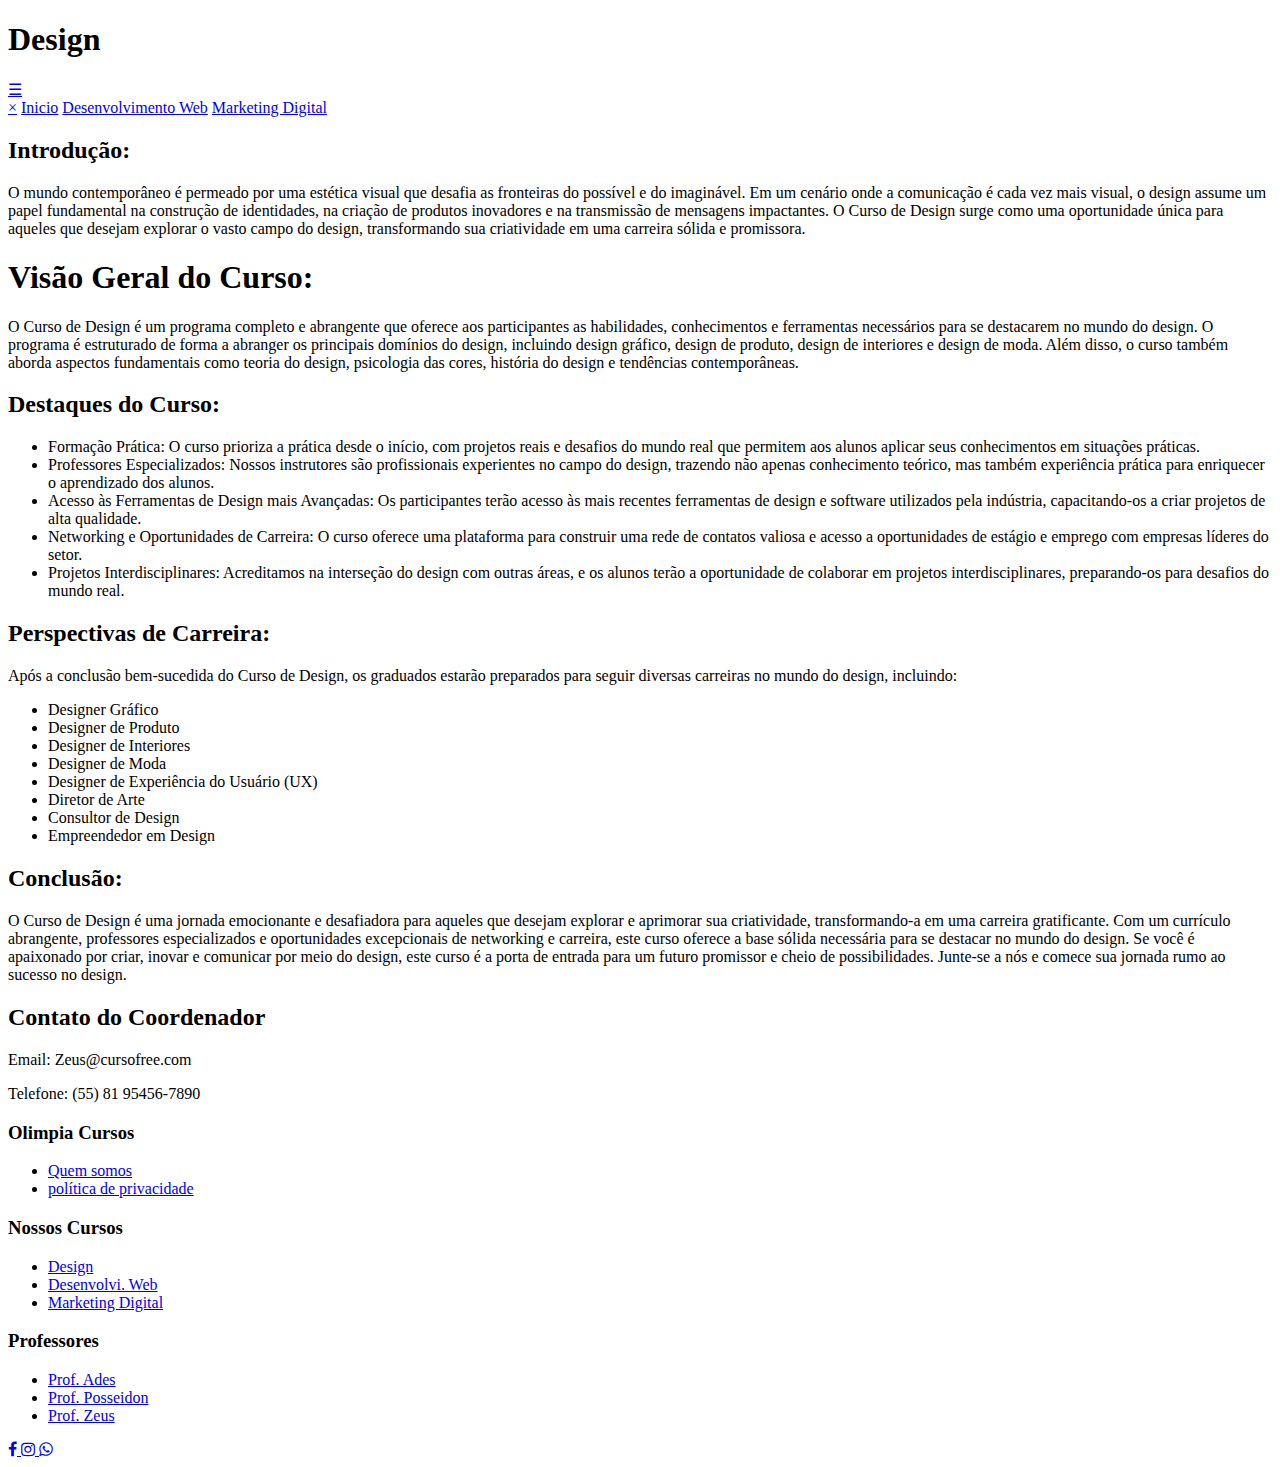
==== curso.html @ afe86943 "Add files via upload" ====
<!DOCTYPE html>
<html lang="pt-br">

<head>
    <meta charset="UTF-8">
    <meta name="viewport" content="width=device-width, initial-scale=1.0">
    <title>Cursos preparatórios</title>
    <link rel="stylesheet" href="css/curso.css">
    <link rel="stylesheet" href="https://cdnjs.cloudflare.com/ajax/libs/font-awesome/4.7.0/css/font-awesome.min.css">
</head>

<body>
    <header>
        <h1 class="topo">Design</h1>
        <a href="#" class="open" onclick="abrirMenu()">&#9776;</a>
    </header>
    <nav id="menu">
        <a href="#" onclick="fecharMenu()">&times;</a>
        <a href="index.html">Inicio</a>
        <a href="curso2.html">Desenvolvimento Web</a>
        <a href="curso3.html">Marketing Digital</a>
    </nav>

    <div class="container">

        <h2>Introdução:</h2>

        <p>O mundo contemporâneo é permeado por uma estética visual que desafia as fronteiras do possível e do
            imaginável. Em um cenário onde a comunicação é cada vez mais visual, o design assume um papel fundamental na
            construção de identidades, na criação de produtos inovadores e na transmissão de mensagens impactantes. O
            Curso de Design surge como uma oportunidade única para aqueles que desejam explorar o vasto campo do design,
            transformando sua criatividade em uma carreira sólida e promissora.</p>

        <h1>Visão Geral do Curso:</h1>

        <p>O Curso de Design é um programa completo e abrangente que oferece aos participantes as habilidades,
            conhecimentos e ferramentas necessários para se destacarem no mundo do design. O programa é estruturado de
            forma a abranger os principais domínios do design, incluindo design gráfico, design de produto, design de
            interiores e design de moda. Além disso, o curso também aborda aspectos fundamentais como teoria do design,
            psicologia das cores, história do design e tendências contemporâneas.</p>

        <h2>Destaques do Curso:</h2>

        <ul>
            <li>Formação Prática: O curso prioriza a prática desde o início, com projetos reais e desafios do mundo real
                que permitem aos alunos aplicar seus conhecimentos em situações práticas.</li>
            <li>Professores Especializados: Nossos instrutores são profissionais experientes no campo do design,
                trazendo não apenas conhecimento teórico, mas também experiência prática para enriquecer o aprendizado
                dos alunos.</li>
            <li>Acesso às Ferramentas de Design mais Avançadas: Os participantes terão acesso às mais recentes
                ferramentas de design e software utilizados pela indústria, capacitando-os a criar projetos de alta
                qualidade.</li>
            <li>Networking e Oportunidades de Carreira: O curso oferece uma plataforma para construir uma rede de
                contatos valiosa e acesso a oportunidades de estágio e emprego com empresas líderes do setor.</li>
            <li>Projetos Interdisciplinares: Acreditamos na interseção do design com outras áreas, e os alunos terão a
                oportunidade de colaborar em projetos interdisciplinares, preparando-os para desafios do mundo real.
            </li>
        </ul>

        <h2>Perspectivas de Carreira:</h2>

        <p>Após a conclusão bem-sucedida do Curso de Design, os graduados estarão preparados para seguir diversas
            carreiras no mundo do design, incluindo:</p>

        <ul>
            <li>Designer Gráfico</li>
            <li>Designer de Produto</li>
            <li>Designer de Interiores</li>
            <li>Designer de Moda</li>
            <li>Designer de Experiência do Usuário (UX)</li>
            <li>Diretor de Arte</li>
            <li>Consultor de Design</li>
            <li>Empreendedor em Design</li>
        </ul>

        <h2>Conclusão:</h2>

        <p>O Curso de Design é uma jornada emocionante e desafiadora para aqueles que desejam explorar e aprimorar sua
            criatividade, transformando-a em uma carreira gratificante. Com um currículo abrangente, professores
            especializados e oportunidades excepcionais de networking e carreira, este curso oferece a base sólida
            necessária para se destacar no mundo do design. Se você é apaixonado por criar, inovar e comunicar por meio
            do design, este curso é a porta de entrada para um futuro promissor e cheio de possibilidades. Junte-se a
            nós e comece sua jornada rumo ao sucesso no design.</p>

        <h2>Contato do Coordenador</h2>

        <p>Email: Zeus@cursofree.com</p>
        <p>Telefone: (55) 81 95456-7890</p>

    </div>

    <footer>
        <div class="container-footer">
            <div class="row-footer">
    
                <div class="footer-col">
                    <h3>Olimpia Cursos</h3>
                    <ul>
                        <li><a href="Quemsomos.html"> Quem somos </a></li>
                        <li><a href="politicaspriv.html"> política de privacidade </a></li>
                    </ul>
                </div>
    
                <div class="footer-col">
                    <h3>Nossos Cursos</h3>
                    <ul>
                        <li><a href="curso.html">Design</a></li>
                        <li><a href="curso2.html">Desenvolvi. Web</a></li>
                        <li><a href="curso3.html">Marketing Digital</a></li>
                    </ul>
                </div>
    
                <div class="footer-col">
                    <h3>Professores</h3>
                    <ul>
                        <li><a href="profAdes.html">Prof. Ades</a></li>
                        <li><a href="profPoseidon.html">Prof. Posseidon</a></li>
                        <li><a href="profZeus.html">Prof. Zeus</a></li>   
                    </ul>
                </div>
    
                <div class="footer-col">
                 
                    <div class="grupossociais">
                        <a href="https://www.facebook.com/groups/311504391728581"> <i class="fa fa-facebook"></i> </a>
                        <a href="https://www.instagram.com/olimpiacursos/"> <i class="fa fa-instagram"></i> </a>
                        <a href="https://chat.whatsapp.com/HWPfgvcVm7BFfJXLBjUAGS"> <i class="fa fa-whatsapp"></i> </a>
                        
                    </div>
    
                </div>
            </div>
        </div>
    </footer>

    <script>
        function abrirMenu() {
            document.getElementById('menu').style.width='250px';
            document.getElementById('conteudo').style.marginLeft='250px';
        }
        
        function fecharMenu(){
            document.getElementById('menu').style.width='0px';
            document.getElementById('conteudo').style.marginLeft='250px';
        }
    </script>


</body>

</html>
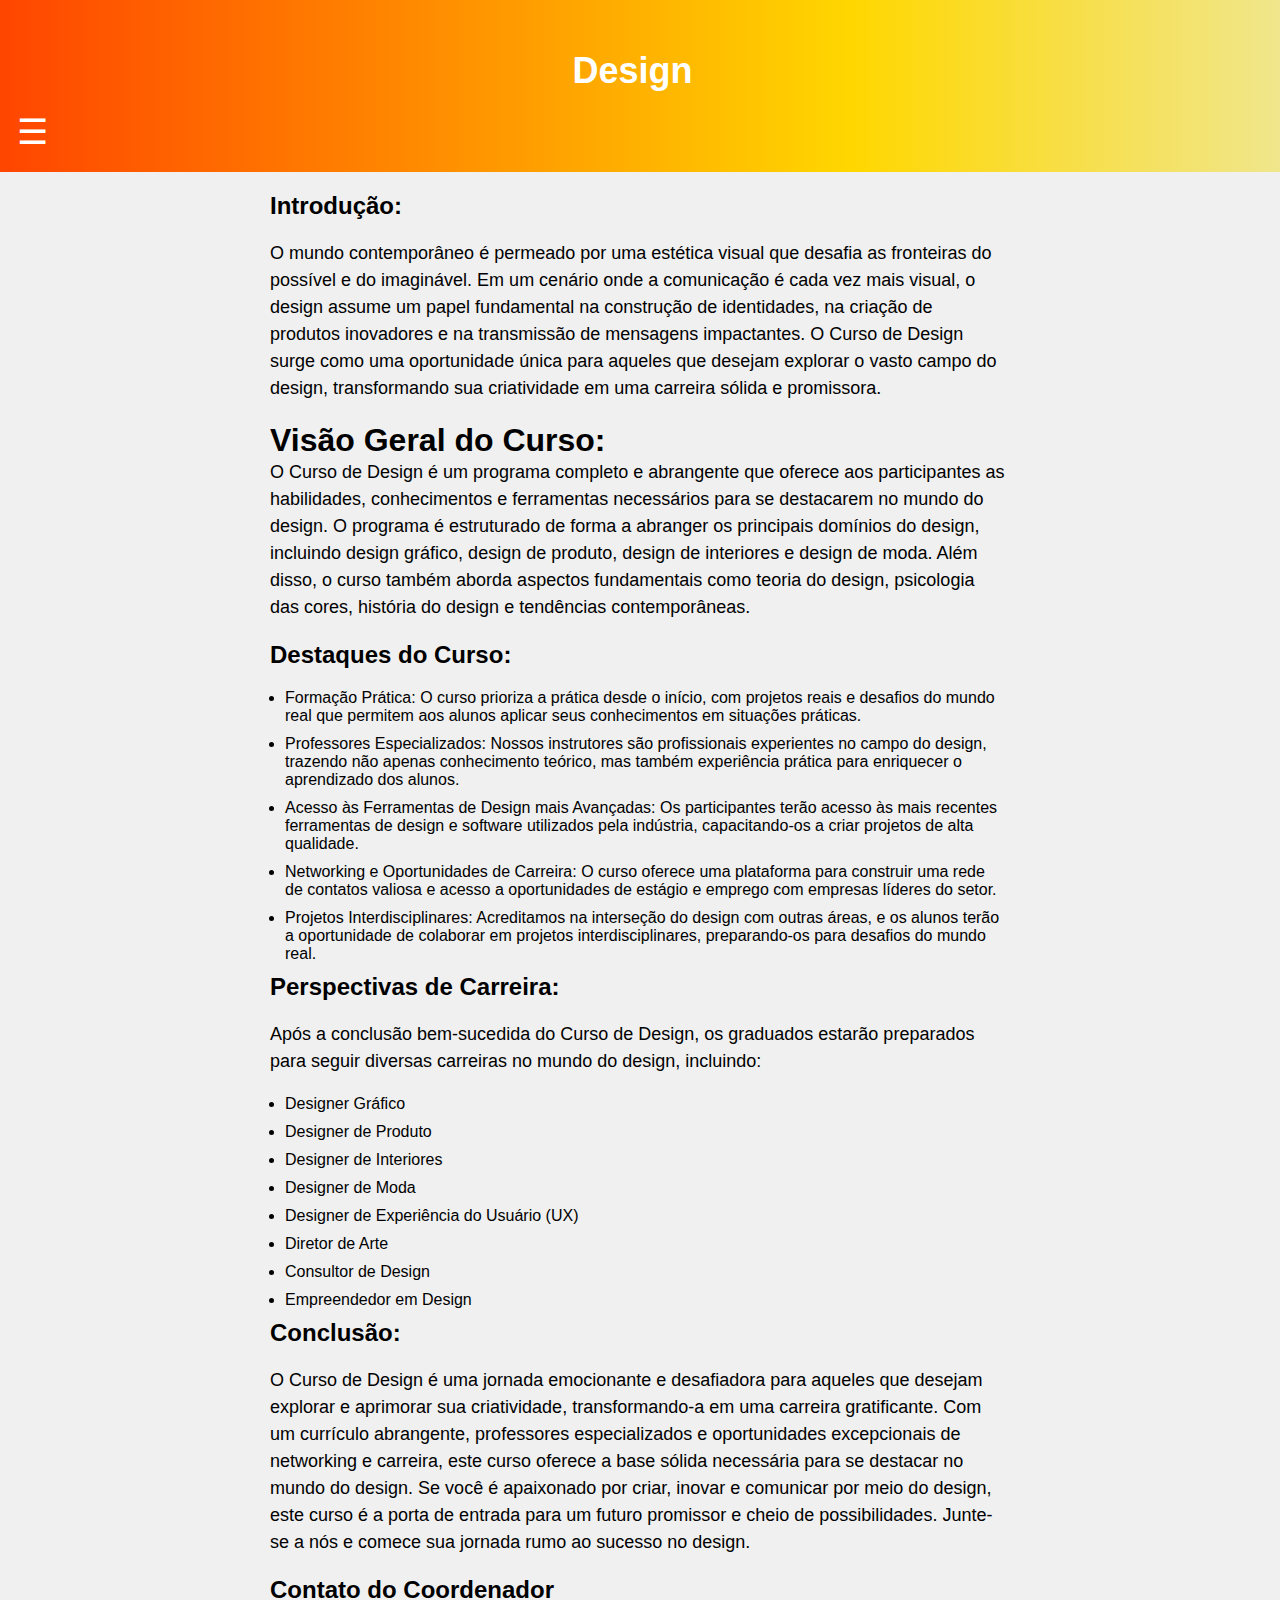
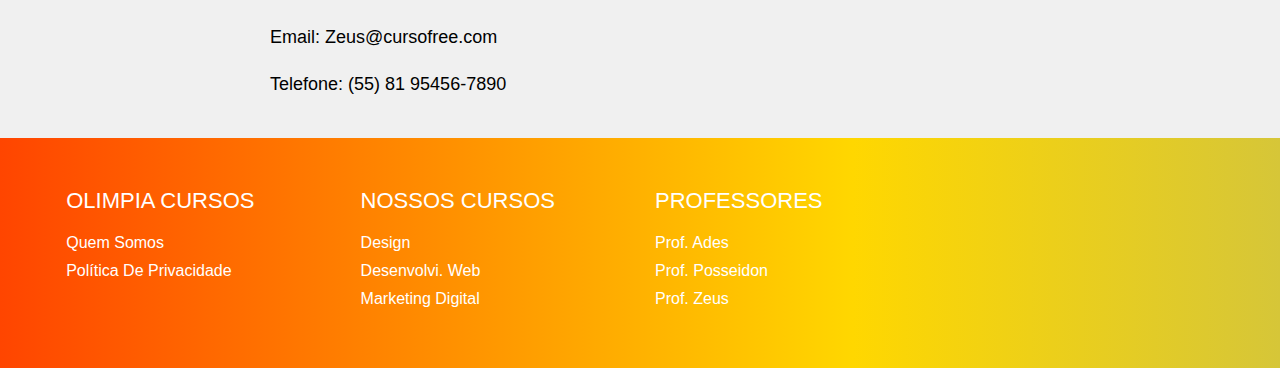
==== commit c387631e: "Update curso.html" ====
--- a/curso.html
+++ b/curso.html
@@ -6,7 +6,7 @@
     <meta name="viewport" content="width=device-width, initial-scale=1.0">
     <title>Cursos preparatórios</title>
     <link rel="stylesheet" href="css/curso.css">
-    <link rel="stylesheet" href="https://cdnjs.cloudflare.com/ajax/libs/font-awesome/4.7.0/css/font-awesome.min.css">
+    
 </head>
 
 <body>
--- a/css/curso.css
+++ b/css/curso.css
@@ -0,0 +1,167 @@
+body {
+    font-family: Arial, sans-serif;
+    margin: 0;
+    padding: 0;
+    background-color: #f0f0f0;
+}
+
+.topo {
+    text-align: center;
+    font-size: 36px;
+    margin: 30px 15px 20px 0;
+}
+
+
+.open {
+    color: white;
+    text-decoration: none;
+    font-size: 35px;
+    margin: 15px;
+    color: white;
+    padding: 2px 2px 2px;
+
+}
+
+#menu {
+    transition: all 0.3s ease;
+}
+
+.container h2 {
+
+    margin: 0 0 20px 0;
+}
+
+.container li {
+    margin: 0 25px 10px 15px;
+}
+
+header {
+    background: linear-gradient(to right, #FF4500, #FF8C00, #FFD700, #F0E68C);
+    color: white;
+    padding: 20px 0;
+}
+
+nav {
+    background: linear-gradient(#FFD700, #FF4500);
+    height: 100%;
+    width: 0px;
+    position: fixed;
+    top: 0;
+    left: 0;
+    z-index: 1;
+    overflow: hidden;
+
+}
+
+nav a {
+    color: white;
+    text-decoration: none;
+    margin: 0;
+    text-decoration: underline;
+    font-size: 20px;
+    display: block;
+    text-decoration: none;
+    padding: 12px 10px 12px 32px;
+
+}
+
+nav a:hover {
+    color: #FFD700;
+    background-color: white;
+
+}
+
+.container {
+    max-width: 800px;
+    margin: 0 auto;
+    padding: 20px;
+    margin-left: 250px;
+}
+
+
+p {
+    font-size: 18px;
+    line-height: 1.5;
+    margin: 0 25px 20px 0;
+}
+
+/* Footer começa aqui */
+
+@import url('https://fonts.googleapis.com/css2?family=Poppins:wght@300;400;500;600&display=swap');
+
+* {
+    margin: 0;
+    padding: 0;
+    box-sizing: border-box;
+    font-family: 'Poppins', sans-serif;
+}
+
+footer {
+    background: linear-gradient(to right, #FF4500, #FF8C00, #FFD700, #d6c638);
+    padding: 50px 0;
+}
+
+.container-footer {
+    max-width: 1400px;
+    padding: 0 4%;
+    margin: auto;
+}
+
+.row-footer {
+    display: flex;
+    flex-wrap: wrap;
+}
+
+.footer-col {
+    width: 25%;
+    padding: 0 15px;
+}
+
+.footer-col h3 {
+    font-size: 22px;
+    color: white;
+    margin-bottom: 20px;
+    font-weight: 500;
+    position: relative;
+    text-transform: uppercase;
+}
+
+.footer-col ul {
+    list-style: none;
+}
+
+.footer-col ul li {
+    margin: 10px 0;
+}
+
+.footer-col ul li a {
+    font-size: 16px;
+    text-transform: capitalize;
+    color: white;
+    text-decoration: none;
+    font-weight: 300;
+    display: block;
+    transition: all 0.3s ease;
+}
+
+.footer-col ul li a:hover {
+    color: #cecdcd;
+    padding-left: 10px;
+}
+
+
+/* responsividade do footer */
+@media (max-width: 800px) {
+    .footer-col {
+        width: 50%;
+        margin-bottom: 30px;
+    }
+}
+
+@media (max-width:600px) {
+    .footer-col {
+        width: 100%;
+    }
+}
+
+/* footer termina aqui */
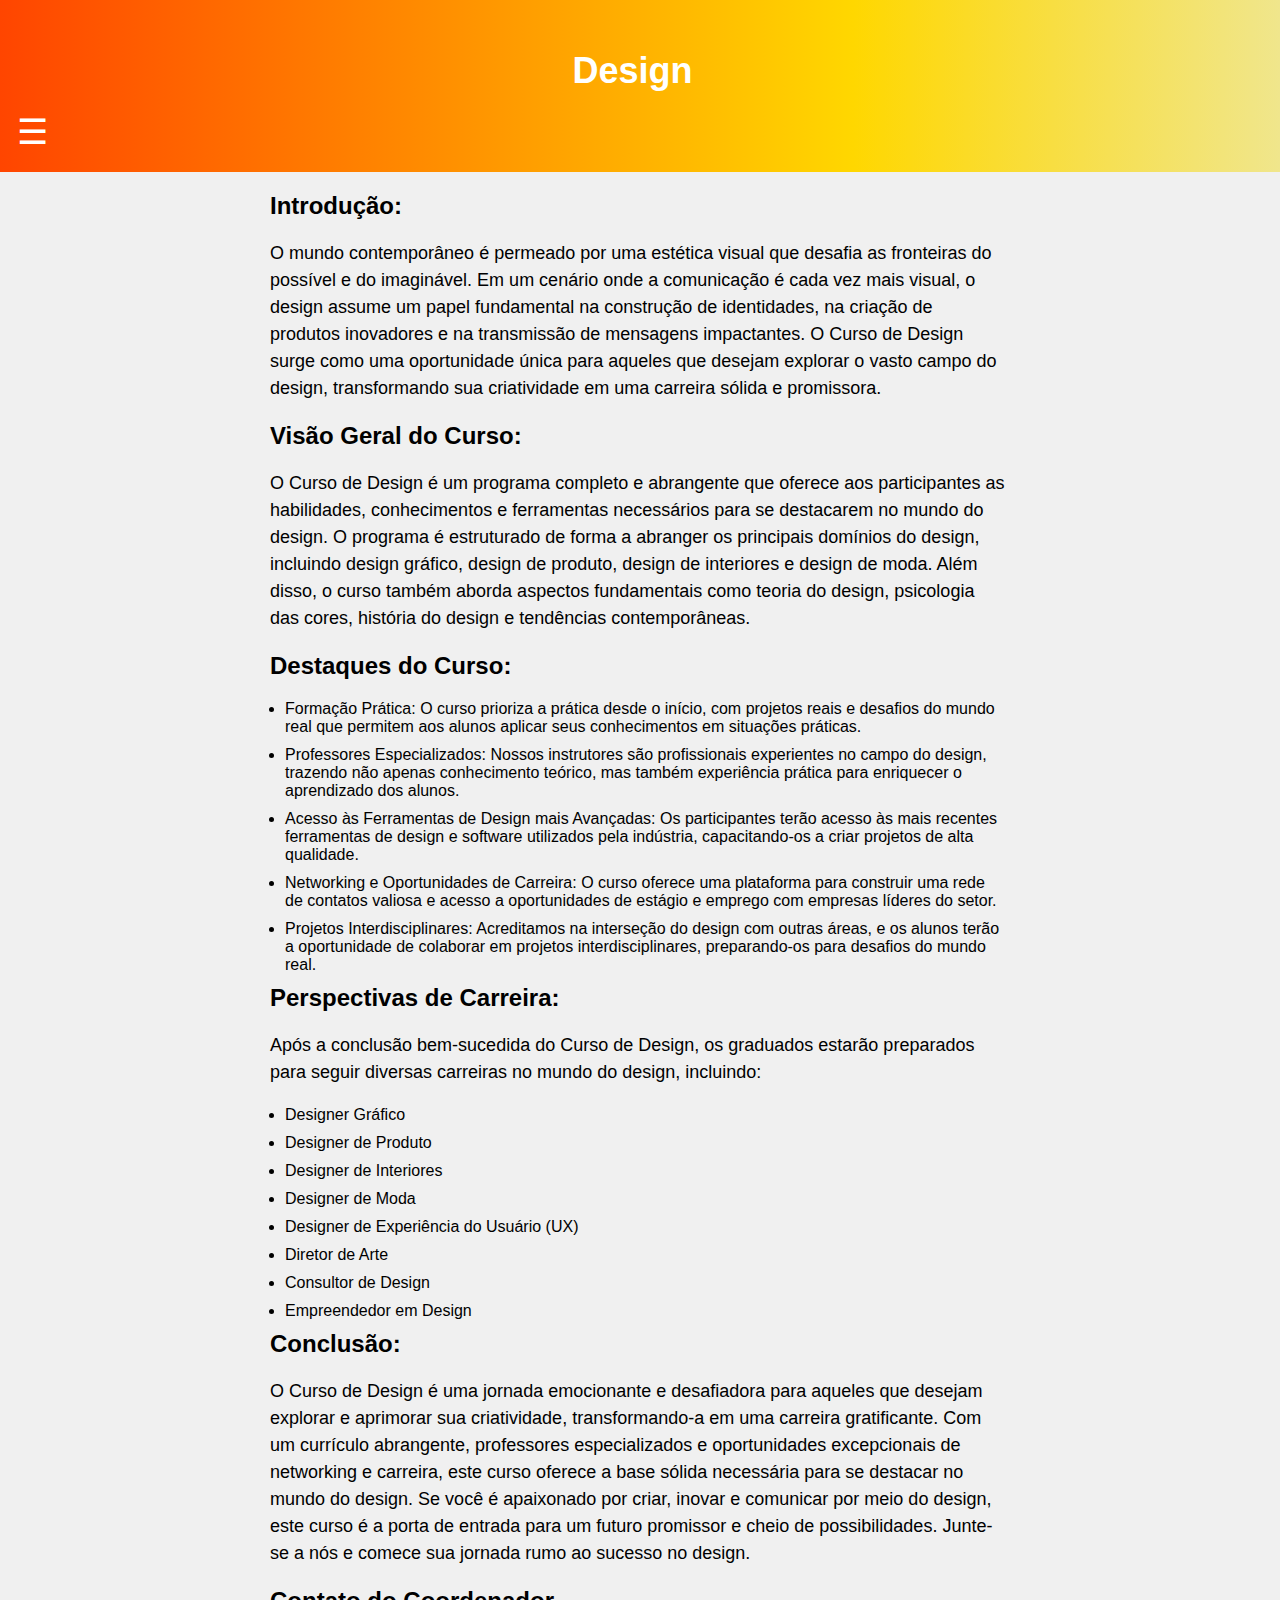
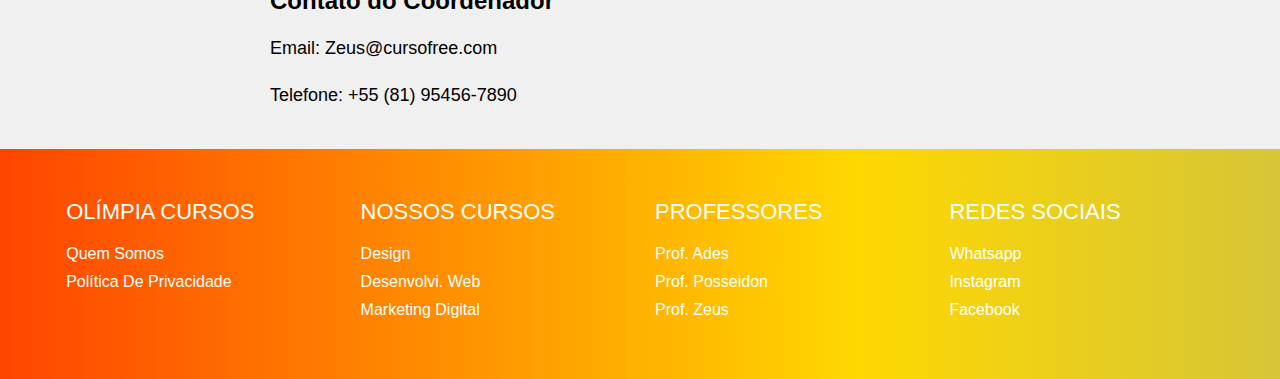
==== commit 658d9e9b: "Update curso.html" ====
--- a/curso.html
+++ b/curso.html
@@ -17,8 +17,10 @@
     <nav id="menu">
         <a href="#" onclick="fecharMenu()">&times;</a>
         <a href="index.html">Inicio</a>
+        <a href="curso.html">Design</a>
         <a href="curso2.html">Desenvolvimento Web</a>
         <a href="curso3.html">Marketing Digital</a>
+        <a href="professor.html">Professores</a>
     </nav>
 
     <div class="container">
@@ -31,7 +33,7 @@
             Curso de Design surge como uma oportunidade única para aqueles que desejam explorar o vasto campo do design,
             transformando sua criatividade em uma carreira sólida e promissora.</p>
 
-        <h1>Visão Geral do Curso:</h1>
+        <h2>Visão Geral do Curso:</h2>
 
         <p>O Curso de Design é um programa completo e abrangente que oferece aos participantes as habilidades,
             conhecimentos e ferramentas necessários para se destacarem no mundo do design. O programa é estruturado de
@@ -85,7 +87,7 @@
         <h2>Contato do Coordenador</h2>
 
         <p>Email: Zeus@cursofree.com</p>
-        <p>Telefone: (55) 81 95456-7890</p>
+        <p>Telefone: +55 (81) 95456-7890</p>
 
     </div>
 
@@ -94,7 +96,7 @@
             <div class="row-footer">
     
                 <div class="footer-col">
-                    <h3>Olimpia Cursos</h3>
+                    <h3>Olímpia Cursos</h3>
                     <ul>
                         <li><a href="Quemsomos.html"> Quem somos </a></li>
                         <li><a href="politicaspriv.html"> política de privacidade </a></li>
@@ -120,18 +122,18 @@
                 </div>
     
                 <div class="footer-col">
-                 
-                    <div class="grupossociais">
-                        <a href="https://www.facebook.com/groups/311504391728581"> <i class="fa fa-facebook"></i> </a>
-                        <a href="https://www.instagram.com/olimpiacursos/"> <i class="fa fa-instagram"></i> </a>
-                        <a href="https://chat.whatsapp.com/HWPfgvcVm7BFfJXLBjUAGS"> <i class="fa fa-whatsapp"></i> </a>
-                        
-                    </div>
+                    <h3>Redes Sociais</h3>
+                    <ul>
+                        <li><a href="https://www.facebook.com/groups/311504391728581">Whatsapp</a></li>
+                        <li><a href="https://www.instagram.com/olimpiacursos/">Instagram</a></li>
+                        <li><a href="https://www.facebook.com/groups/311504391728581">Facebook</a></li>   
+                    </ul>
     
                 </div>
             </div>
         </div>
     </footer>
+
 
     <script>
         function abrirMenu() {
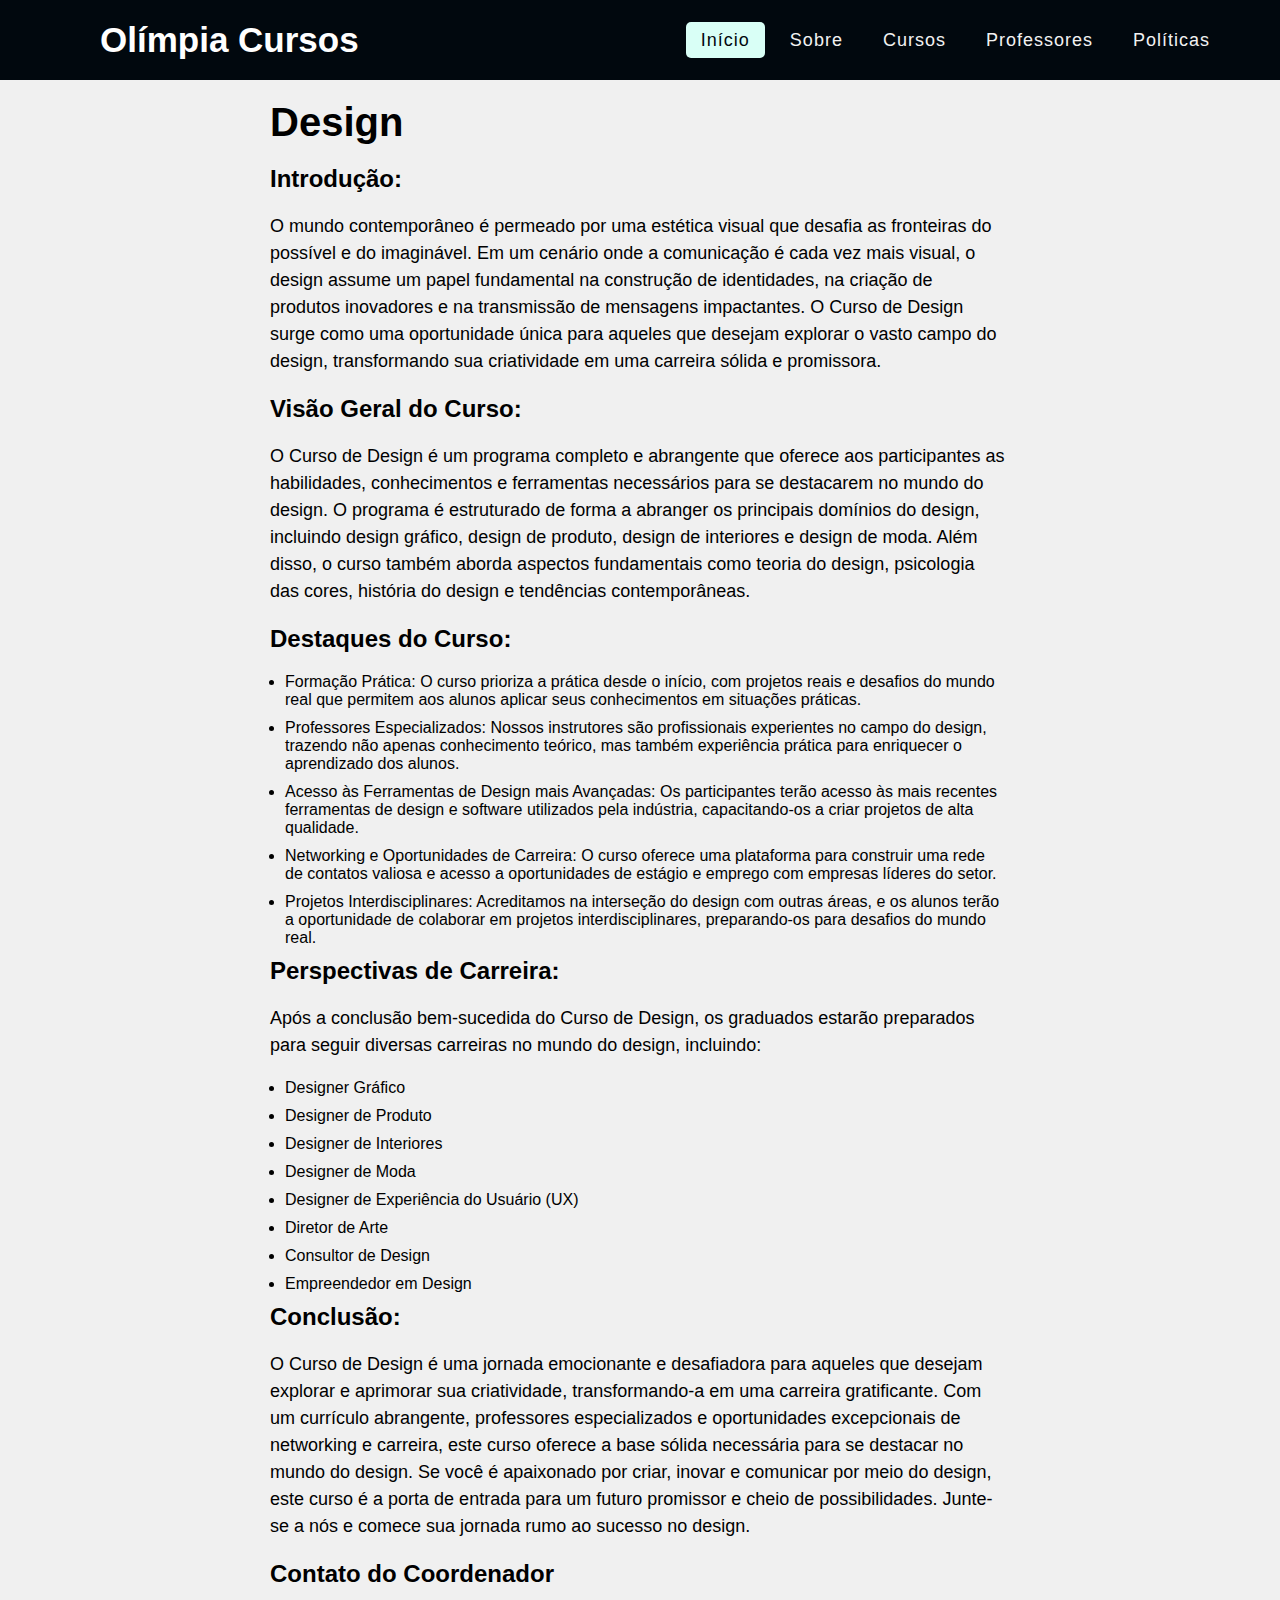
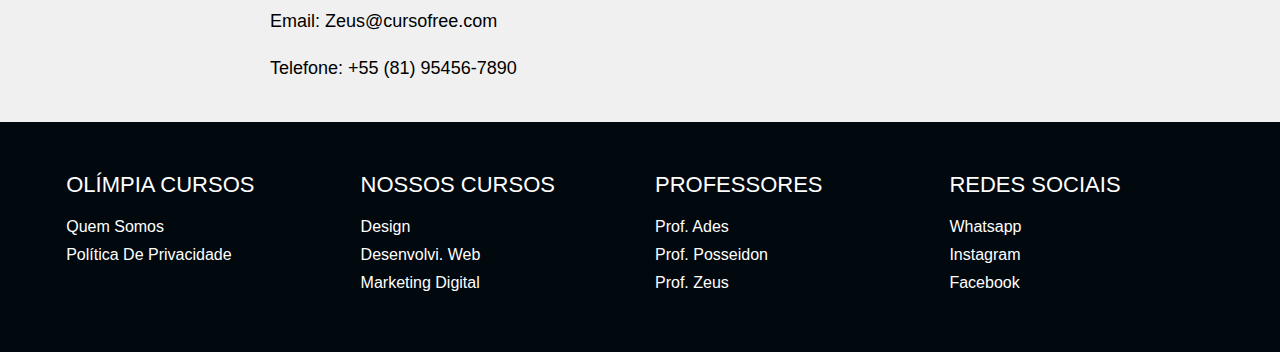
==== commit 7c7abfad: "Add files via upload" ====
--- a/curso.html
+++ b/curso.html
@@ -10,20 +10,25 @@
 </head>
 
 <body>
-    <header>
-        <h1 class="topo">Design</h1>
-        <a href="#" class="open" onclick="abrirMenu()">&#9776;</a>
-    </header>
-    <nav id="menu">
-        <a href="#" onclick="fecharMenu()">&times;</a>
-        <a href="index.html">Inicio</a>
-        <a href="curso.html">Design</a>
-        <a href="curso2.html">Desenvolvimento Web</a>
-        <a href="curso3.html">Marketing Digital</a>
-        <a href="professor.html">Professores</a>
+    <nav>
+        <div class="logo"> Olímpia Cursos </div>
+
+        <div class="menu-btn">
+            <i class="menu botton" onclick="menuShow()">&#9776;</i>
+        </div>
+
+        <ul>
+            <li> <a href="index.html" class="active"> Início </a> </li>
+            <li> <a href="Quemsomos.html"> Sobre</a> </li>
+            <li> <a href="#"> Cursos</a> </li>
+            <li> <a href="professor.html"> Professores</a> </li>
+            <li> <a href="politicaspriv.html"> Políticas</a> </li>
+        </ul>
     </nav>
 
     <div class="container">
+        
+        <h1>Design</h1>
 
         <h2>Introdução:</h2>
 
@@ -135,17 +140,7 @@
     </footer>
 
 
-    <script>
-        function abrirMenu() {
-            document.getElementById('menu').style.width='250px';
-            document.getElementById('conteudo').style.marginLeft='250px';
-        }
-        
-        function fecharMenu(){
-            document.getElementById('menu').style.width='0px';
-            document.getElementById('conteudo').style.marginLeft='250px';
-        }
-    </script>
+    <script src="Javascript/curso.js"></script>
 
 
 </body>
--- a/css/curso.css
+++ b/css/curso.css
@@ -5,25 +5,98 @@
     background-color: #f0f0f0;
 }
 
-.topo {
-    text-align: center;
-    font-size: 36px;
-    margin: 30px 15px 20px 0;
+/* Menu começa aqui */
+
+*{
+    margin: 0;
+    padding: 0;
+    box-sizing: border-box;
+    font-family: 'Poppins', sans-serif;
+}
+nav{
+    display: flex;
+    height: 80px;
+    width: 100%;
+    background-color: rgb(1,8,14);
+    align-items: center;
+    justify-content: space-between;
+    padding: 0 50px 0 100px;
+    flex-wrap: wrap;
+}
+nav .logo{
+    color: white;
+    font-size: 35px;
+    font-weight: 600;
+}
+nav ul{
+    display: flex;
+    flex-wrap: wrap;
+    list-style: none;
 }
 
-
-.open {
-    color: white;
-    text-decoration: none;
-    font-size: 35px;
-    margin: 15px;
-    color: white;
-    padding: 2px 2px 2px;
-
+nav ul li{
+    margin: 0 5px;
 }
 
-#menu {
+nav ul li a{
+    color: #f2f2f2;
+    text-decoration: none;
+    font-size: 18px;
+    font-weight: 500;
+    padding: 8px 15px;
+    border-radius: 5px;
+    letter-spacing: 1px;
     transition: all 0.3s ease;
+}
+nav ul li a.active,
+nav ul li a:hover{
+    background: rgb(217,255,246);
+    color: rgb(1,8,14);
+}
+
+nav .menu-btn i{
+    color: #fff;
+    cursor: pointer;
+    display: none;
+}
+@media (max-width: 920px) {
+    nav .menu-btn i{
+        display: block;
+    }
+    nav ul{
+        position: fixed;
+        top: 80px;
+        left: -100%;
+        background-color: rgb(1,8,14);
+        height: 100vh;
+        width: 100%;
+        text-align: center;
+        display: block;
+        transition: all 0.3s ease;
+        z-index: 1;
+    }
+    nav ul.open{
+        left: 0;
+    }
+    nav ul li{
+        width: 100%;
+        margin: 50px 0;
+    }
+    nav ul li a {
+        font-size: 23px;
+    }
+    nav ul li a.active,
+    nav ul li a:hover{
+        background: none;
+        color: rgb(217,255,246);
+    }   
+}
+
+/* menu termina aqui */
+
+.container h1 {
+    font-size: 40px;
+    margin: 0 0 20px 0;
 }
 
 .container h2 {
@@ -35,41 +108,6 @@
     margin: 0 25px 10px 15px;
 }
 
-header {
-    background: linear-gradient(to right, #FF4500, #FF8C00, #FFD700, #F0E68C);
-    color: white;
-    padding: 20px 0;
-}
-
-nav {
-    background: linear-gradient(#FFD700, #FF4500);
-    height: 100%;
-    width: 0px;
-    position: fixed;
-    top: 0;
-    left: 0;
-    z-index: 1;
-    overflow: hidden;
-
-}
-
-nav a {
-    color: white;
-    text-decoration: none;
-    margin: 0;
-    text-decoration: underline;
-    font-size: 20px;
-    display: block;
-    text-decoration: none;
-    padding: 12px 10px 12px 32px;
-
-}
-
-nav a:hover {
-    color: #FFD700;
-    background-color: white;
-
-}
 
 .container {
     max-width: 800px;
@@ -85,83 +123,73 @@
     margin: 0 25px 20px 0;
 }
 
-/* Footer começa aqui */
-
-@import url('https://fonts.googleapis.com/css2?family=Poppins:wght@300;400;500;600&display=swap');
-
-* {
-    margin: 0;
-    padding: 0;
-    box-sizing: border-box;
-    font-family: 'Poppins', sans-serif;
-}
-
-footer {
-    background: linear-gradient(to right, #FF4500, #FF8C00, #FFD700, #d6c638);
-    padding: 50px 0;
-}
-
-.container-footer {
-    max-width: 1400px;
-    padding: 0 4%;
-    margin: auto;
-}
-
-.row-footer {
-    display: flex;
-    flex-wrap: wrap;
-}
-
-.footer-col {
-    width: 25%;
-    padding: 0 15px;
-}
-
-.footer-col h3 {
-    font-size: 22px;
-    color: white;
-    margin-bottom: 20px;
-    font-weight: 500;
-    position: relative;
-    text-transform: uppercase;
-}
-
-.footer-col ul {
-    list-style: none;
-}
-
-.footer-col ul li {
-    margin: 10px 0;
-}
-
-.footer-col ul li a {
-    font-size: 16px;
-    text-transform: capitalize;
-    color: white;
-    text-decoration: none;
-    font-weight: 300;
-    display: block;
-    transition: all 0.3s ease;
-}
-
-.footer-col ul li a:hover {
-    color: #cecdcd;
-    padding-left: 10px;
-}
-
-
-/* responsividade do footer */
-@media (max-width: 800px) {
-    .footer-col {
-        width: 50%;
-        margin-bottom: 30px;
+    /*footer começa aqui */
+ 
+    *{
+        margin: 0;
+        padding: 0;
+        box-sizing: border-box;
+        font-family: 'Poppins', sans-serif;
     }
-}
-
-@media (max-width:600px) {
-    .footer-col {
-        width: 100%;
+    footer{
+        background-color: rgb(1,8,14);
+        padding: 50px 0;
     }
-}
-
-/* footer termina aqui */
+    .container-footer{
+        max-width: 1400px;
+        padding: 0 4%;
+        margin: auto;
+    }
+    .row-footer{
+        display: flex;
+        flex-wrap: wrap;
+    }
+    
+    .footer-col{
+        width: 25%;
+        padding: 0 15px;
+    }
+    .footer-col h3{
+        font-size: 22px;
+        color: white;
+        margin-bottom: 20px;
+        font-weight: 500;
+        position: relative;
+        text-transform: uppercase;
+        z-index: 0;
+    }
+    .footer-col ul{
+        list-style: none;
+    }
+    .footer-col ul li{
+        margin: 10px 0;
+    }
+    .footer-col ul li a{
+        font-size: 16px;
+        text-transform: capitalize;
+        color: white;
+        text-decoration: none;
+        font-weight: 300;
+        display: block;
+        transition: all 0.3s ease;
+    }
+    .footer-col ul li a:hover{
+        color: #cecdcd;
+        padding-left: 10px;
+    }
+          
+    
+    /* responsividade do footer */
+    @media (max-width: 800px) {
+        .footer-col{
+            width: 50%;
+            margin-bottom: 30px;
+        }
+    }
+    @media (max-width:600px) {
+        .footer-col{
+            width: 100%;
+        }
+    }
+    
+    /* footer termina aqui */